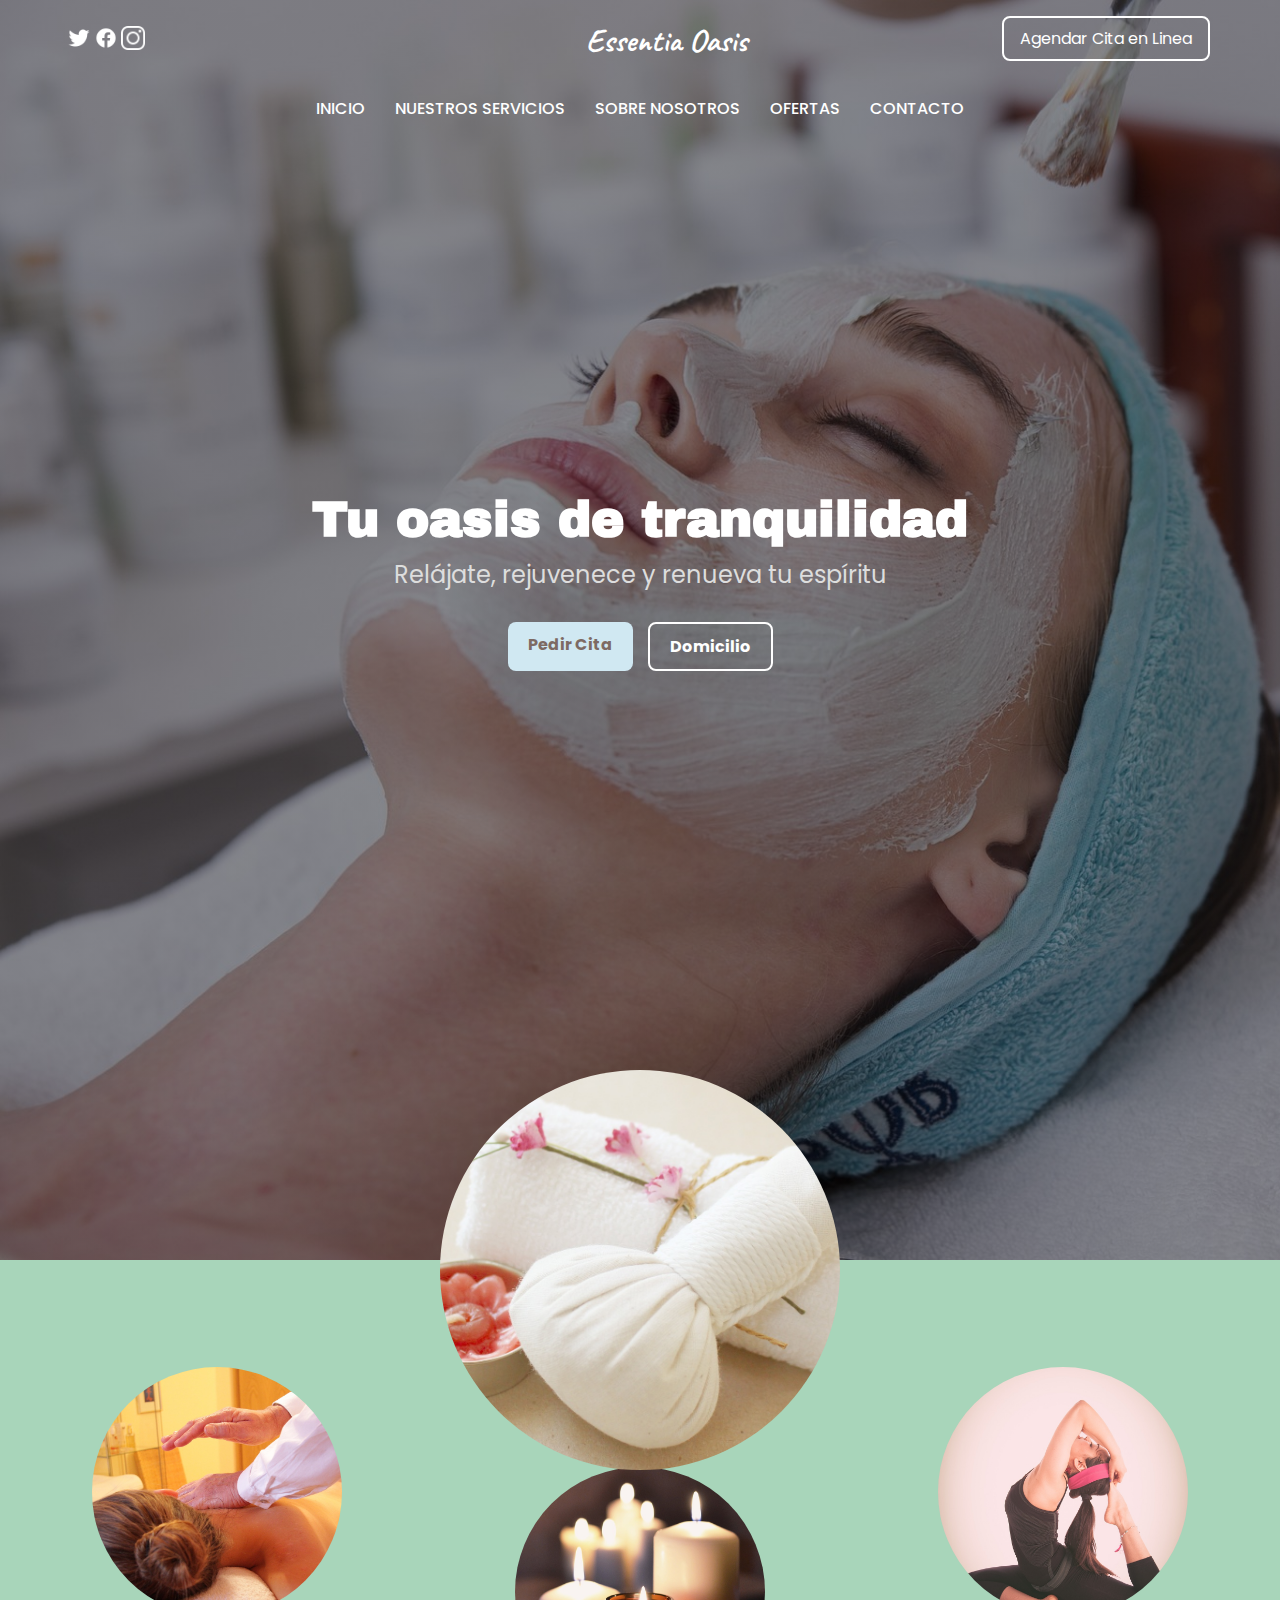
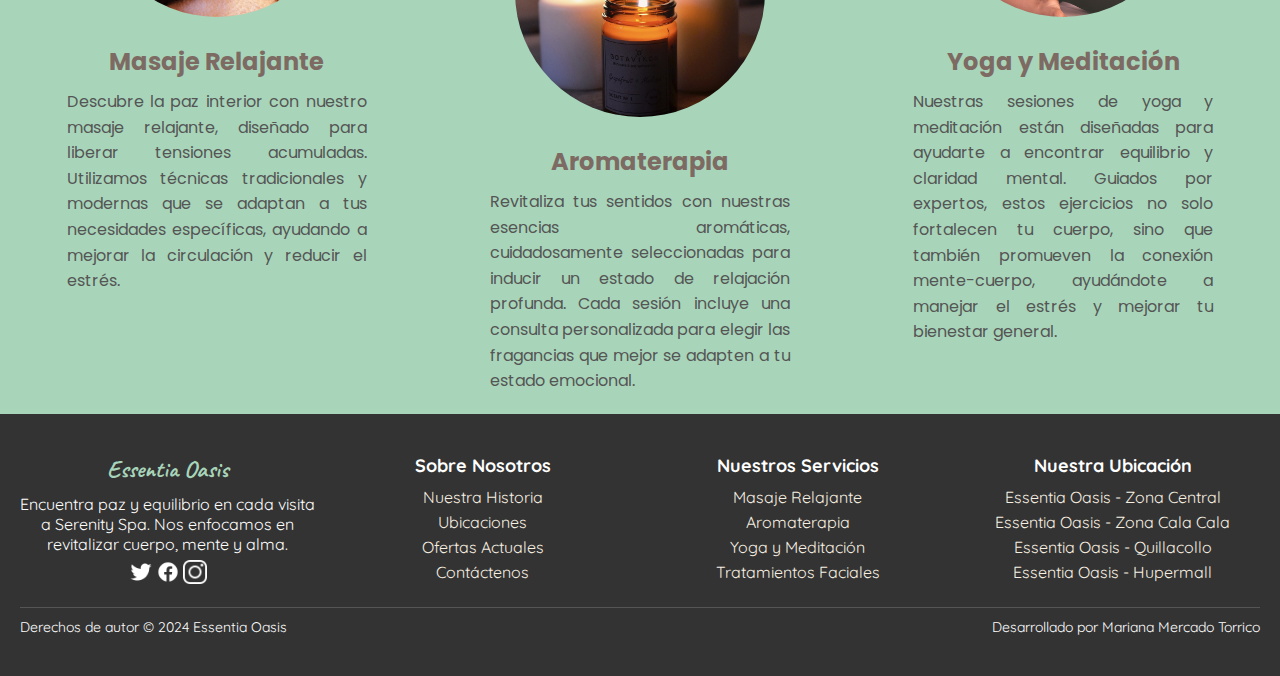
==== index.html @ 971d6ffe "termino del index con el footer agregado" ====
<!DOCTYPE html>
<html lang="en">
<head>
    <meta charset="UTF-8">
    <meta name="viewport" content="width=device-width, initial-scale=1.0">
    <title>SPA Centro de Bienestad</title>
    <link rel="stylesheet" href="css/style.css">
    <link rel="preconnect" href="https://fonts.googleapis.com">
    <link rel="preconnect" href="https://fonts.gstatic.com" crossorigin>
    <link href="https://fonts.googleapis.com/css2?family=Caveat:wght@400..700&family=Quicksand:wght@300&family=Zeyada&display=swap" rel="stylesheet">
    <link href="https://fonts.googleapis.com/css2?family=Poppins&family=Roboto:wght@700&display=swap" rel="stylesheet">  
    <link href="https://fonts.googleapis.com/css2?family=Anton&family=Archivo+Black&family=Caveat:wght@400..700&family=Quicksand:wght@300&family=Zeyada&display=swap" rel="stylesheet">
</head>
<body>
    <header>
        <div class="header-container">
            <div class="social-container">
                <a href="#" class="social-icon"><img src="/img/twitter.png" alt="Twitter"></a>
                <a href="#" class="social-icon"><img src="/img/facebook.png" alt="Facebook"></a>
                <a href="#" class="social-icon"><img src="/img/instagram.png" alt="Instagram"></a>
            </div>
            <div class="title-container">
                <h1>Essentia Oasis</h1>
            </div>
            <div class="appointment-container">
                <a href="#" class="appointment-button">Agendar Cita en Linea</a>
            </div>
        </div>

        <nav class="nav-container">
            <ul class="nav-menu">
                <li><a href="index.html">INICIO</a></li>
                <li><a href="servicios.html">NUESTROS SERVICIOS</a></li>
                <li><a href="about.html">SOBRE NOSOTROS</a></li>
                <li><a href="ofertas.html">OFERTAS</a></li>
                <li><a href="contact.html">CONTACTO</a></li>
            </ul>
        </nav>
        <div class="hero-container">
            <div class="hero-content">
                <h2>Tu oasis de tranquilidad</h2>
                <p>Relájate, rejuvenece y renueva tu espíritu</p>
                <div class="hero-buttons">
                    <a href="#" class="hero-button uno">Pedir Cita</a>
                    <a href="#" class="hero-button dos">Domicilio</a>
                </div>
            </div>
        </div>

    </header>
    <div class="circle-image-container">
        <img src="/img/spa-logo.jpg" alt="Imagen Circular De sales" class="circle-image">
    </div>
    
    <main class="main-container">
        <section class="services">
            <div class="service-item">
                <img src="/img/masajes.jpg" alt="Masaje corporal" class="service-image">
                <h3>Masaje Relajante</h3>
                <p>Descubre la paz interior con nuestro masaje relajante, diseñado para liberar tensiones acumuladas. Utilizamos técnicas tradicionales y modernas que se adaptan a tus necesidades específicas, ayudando a mejorar la circulación y reducir el estrés.</p>
            </div>
            <div class="service-item aromatherapy-service">
                <img src="/img/logo-circulo.jpg" alt="Velas aromaticas" class="service-image">
                <h3>Aromaterapia</h3>
                <p>Revitaliza tus sentidos con nuestras esencias aromáticas, cuidadosamente seleccionadas para inducir un estado de relajación profunda. Cada sesión incluye una consulta personalizada para elegir las fragancias que mejor se adapten a tu estado emocional.</p>
            </div>
            <div class="service-item">
                <img src="/img/yoga.jpg" alt="Yoga mujeres" class="service-image">
                <h3>Yoga y Meditación</h3>
                <p>Nuestras sesiones de yoga y meditación están diseñadas para ayudarte a encontrar equilibrio y claridad mental. Guiados por expertos, estos ejercicios no solo fortalecen tu cuerpo, sino que también promueven la conexión mente-cuerpo, ayudándote a manejar el estrés y mejorar tu bienestar general.</p>
            </div>
        </section>
    </main>

    <footer class="footer-container">
        <div class="footer-content">
            <div class="footer-about">
                <h3>Essentia Oasis</h3>
                <p>Encuentra paz y equilibrio en cada visita a Serenity Spa. Nos enfocamos en revitalizar cuerpo, mente y alma.</p>
                <div class="footer-social">
                    <a href="#" class="social-icon"><img src="/img/twitter.png" alt="Twitter"></a>
                    <a href="#" class="social-icon"><img src="/img/facebook.png" alt="Facebook"></a>
                    <a href="#" class="social-icon"><img src="/img/instagram.png" alt="Instagram"></a>
                </div>
            </div>
            <div class="footer-links">
                <h4>Sobre Nosotros</h4>
                <ul>
                    <li><a href="#">Nuestra Historia</a></li>
                    <li><a href="#">Ubicaciones</a></li>
                    <li><a href="#">Ofertas Actuales</a></li>
                    <li><a href="#">Contáctenos</a></li>
                </ul>
            </div>
            <div class="footer-services">
                <h4>Nuestros Servicios</h4>
                <ul>
                    <li><a href="#">Masaje Relajante</a></li>
                    <li><a href="#">Aromaterapia</a></li>
                    <li><a href="#">Yoga y Meditación</a></li>
                    <li><a href="#">Tratamientos Faciales</a></li>
                </ul>
            </div>
            <div class="footer-location">
                <h4>Nuestra Ubicación</h4>
                <ul>
                    <li>Essentia Oasis - Zona Central</li>
                    <li>Essentia Oasis - Zona Cala Cala</li>
                    <li>Essentia Oasis - Quillacollo</li>
                    <li>Essentia Oasis - Hupermall</li>
                </ul>
            </div>
        </div>
        <div class="footer-bottom">
            <p>Derechos de autor © 2024 Essentia Oasis</p>
            <p>Desarrollado por Mariana Mercado Torrico</p>
        </div>
    </footer>
    
</body>
</html>
---- css/style.css ----
* {
    margin: 0;
    padding: 0;
    box-sizing: border-box;
}

body {
    font-family: 'Poppins', sans-serif;
    background-color: #f4f4f4;
    color:#7D6A63;
    overflow-x: hidden; 
}

@media (max-width: 768px) {
    nav {
        flex-direction: column;
        align-items: center;
    }

    .main-container {
        padding: 10px;
    }
}
/*TODO LO QUE TIENE QUE VER CON EL HEADER*/
header {
    display: flex;
    flex-direction: column;
    justify-content: flex-start;
    height: 140vh; 
    background: linear-gradient(rgba(5,7,12,0.45),rgba(5,7,12,0.45)),url(/img/logo.jpg) no-repeat;
    background-size: cover;
    color: #fff;
    padding: 0; 
    position: relative;
}

.header-container {
    display: flex;
    align-items: center;
    justify-content: space-between;
    width: 100%; 
    padding: 0 70px; 
    box-sizing: border-box;
}


.social-container {
    display: flex;
    gap: 10px;
    flex: 0 0 auto;
    justify-content: flex-start;
    margin-top: 15px;
}
.social-icon {
    display: flex;
    align-items: center;
    justify-content: center;
    width: 17px; 
    height: 17px; 
}

.social-icon img {
    width: 100%; 
    height: 100%; 
}

.title-container {
    flex-grow: 1;
    display: flex;
    justify-content: center; 
    align-items: center;
    text-align: center;
    margin-top: 20px;
    font-family: 'Caveat', 'Zeyada', cursive;
    padding-left: 190px;
}

.appointment-container {
    flex: 0 0 auto;
    display: flex;
    justify-content: flex-end;
    margin-top: 15px;
}

.appointment-button {
    border: 2px solid #fff;
    padding: 8px 16px;
    color: #fff;
    text-decoration: none;
    transition: background-color 0.3s, color 0.3s;
    border-radius: 8px;
}

.appointment-button:hover {
    background-color: #fff;
    color: #333;
}

.nav-container {
    width: 100%;
    text-align: center;
    padding: 10px 0;
    margin-top: 10px;
}

.nav-menu {
    list-style: none;
    display: flex;
    justify-content: center;
    gap: 30px;
    margin-top: 15px;

}

.nav-menu li a {
    text-decoration: none;
    color: #fff;
    font-size: 16px;
    font-weight: 500;
    transition: color 0.3s;
}

.nav-menu li a:hover {
    color: #ddd;
}
.hero-content {
    position: relative;
    z-index: 2;
    text-align: center;
    display: flex;
    flex-direction: column;
    justify-content: center;
    align-items: center;
    height: 100vh; 
}

.hero-content h2 {
    font-size: 50px;
    color: #fff;
    font-family: 'Archivo Black', sans-serif;
    margin-bottom: 10px;
}

.hero-content p {
    font-size: 24px;
    color: #ddd;
    margin-bottom: 30px; 
}


.hero-buttons {
    display: flex;
    gap: 15px;
    justify-content: center;
}

.hero-button {
    padding: 10px 20px;
    text-decoration: none;
    color: #fff;
    font-weight: bold;
    transition: background-color 0.3s, color 0.3s;
    border-radius: 8px;
}

.hero-button.uno{
    background-color: #D0E8F2; 
    color: #7D6A63;
    border: none;
}

.hero-button.dos {
    background-color: transparent;
    border: 2px solid #fff;
}

.hero-button.dos:hover {
    background-color: #fff;
    color: #333;
}
/*Imagen circular*/
.circle-image-container {
    position: relative;
    z-index: 1; 
    text-align: center;
    margin-top: -190px; 
}

.circle-image {
    width: 400px; 
    height: 400px;
    border-radius: 50%; 
    object-fit: cover; 
}

.main-container {
    margin-top: -280px; 
    padding: 20px;
    background-color: #A8D5BA;
}
/* Servicios */
.services {
    display: flex;
    flex-wrap: wrap; 
    justify-content: space-around;
    align-items: flex-start;
    margin-top: 150px;
    gap: 30px; 
    background-color: #A8D5BA;
}
.service-image {
    width: 250px;
    height: 250px;
    border-radius: 50%;
    object-fit: cover;
    margin-bottom: 20px;
}
.aromatherapy-service {
    margin-top: 100px;
}

.service-item {
    text-align: center;
    max-width: 300px; 
}

.service-item h3 {
    font-size: 1.5rem;
    margin-bottom: 10px;
}

.service-item p {
    font-size: 1rem;
    color: #555;
    text-align: justify; 
    line-height: 1.6; 
}

.social-icon img {
    width: 24px;
    height: 24px;
}
/*footer*/
.footer-container {
    background-color: #333;
    color: #ffffff;
    padding: 40px 20px;
    font-family: 'Quicksand', sans-serif;
}
.footer-about h3 {
    
    color: #A8D5BA; 
}

.footer-content {
    display: flex;
    justify-content: space-around;
    flex-wrap: wrap;
    gap: 20px;
}

.footer-about, .footer-links, .footer-services, .footer-location {
    flex: 1 1 200px;
    text-align: center;
}

.footer-about h3 {
    font-family: 'Caveat', cursive;
    font-size: 24px;
    margin-bottom: 10px;
}

.footer-social {
    margin-top: 10px;
}

.footer-social .social-icon img {
    width: 24px;
    height: 24px;
    margin: 0 5px;
}

.footer-links h4, .footer-services h4, .footer-location h4 {
    font-size: 18px;
    margin-bottom: 10px;
}

.footer-links ul, .footer-services ul, .footer-location ul {
    list-style: none;
    padding: 0;
}

.footer-links ul li, .footer-services ul li, .footer-location ul li {
    margin-bottom: 5px;
}

.footer-links ul li a, .footer-services ul li a, .footer-location ul li {
    color: #F7EFE1;
    text-decoration: none;
    transition: color 0.3s;
}

.footer-links ul li a:hover, .footer-services ul li a:hover {
    color: #F7EFE1;
}
.footer-bottom {
    display: flex;
    justify-content: space-between;
    border-top: 1px solid #555;
    padding-top: 10px;
    margin-top: 20px;
    font-size: 14px;
}
.footer-social {
    display: flex;
    justify-content: center;
    gap: 10px; 
    margin-top: 10px;
}

.footer-social .social-icon img {
    width: 24px;
    height: 24px;
}
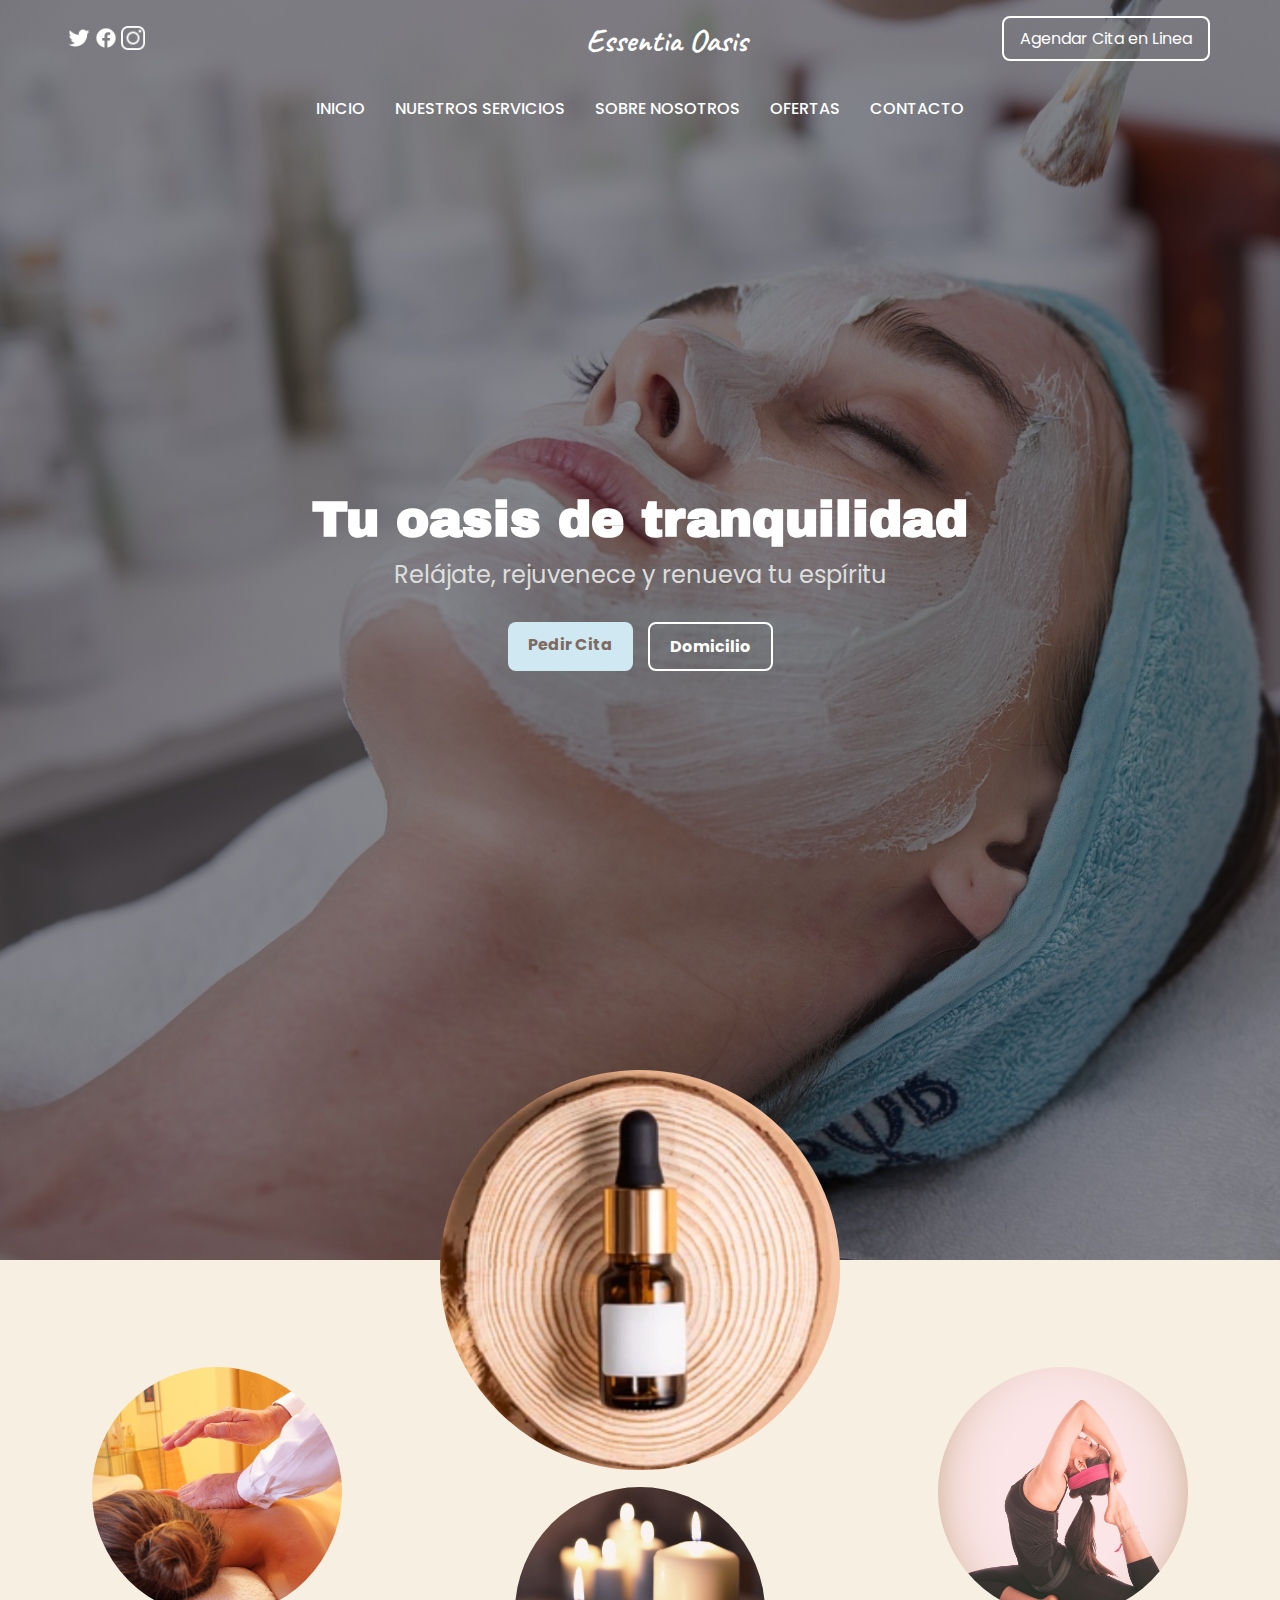
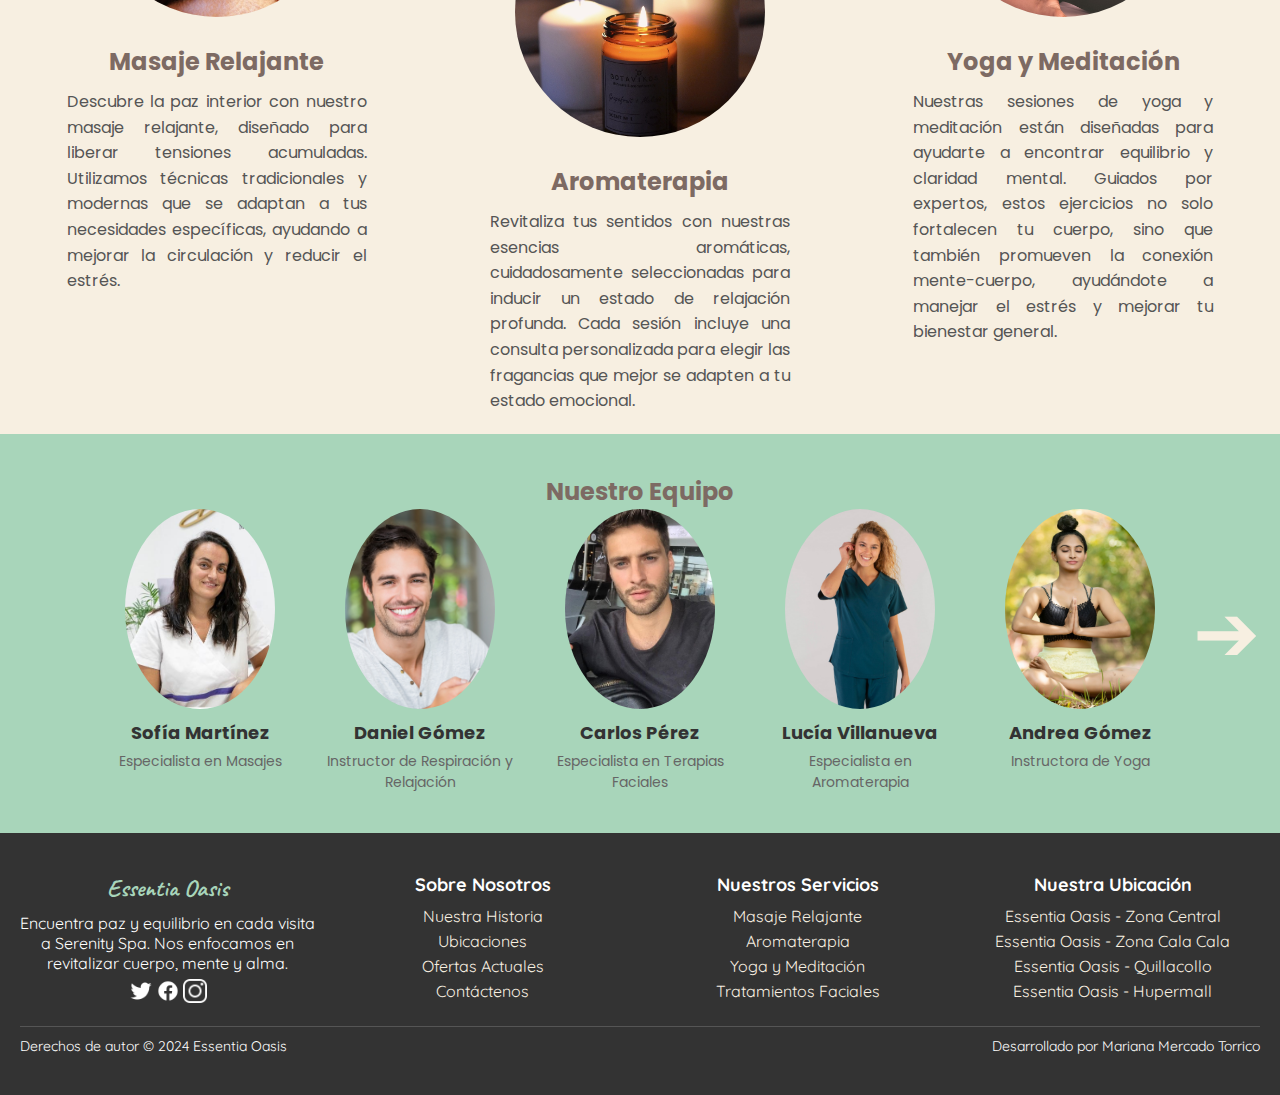
==== commit 21358e64: "responsividad" ====
--- a/index.html
+++ b/index.html
@@ -31,8 +31,8 @@
             <ul class="nav-menu">
                 <li><a href="index.html">INICIO</a></li>
                 <li><a href="servicios.html">NUESTROS SERVICIOS</a></li>
-                <li><a href="about.html">SOBRE NOSOTROS</a></li>
-                <li><a href="ofertas.html">OFERTAS</a></li>
+                <li><a href="#">SOBRE NOSOTROS</a></li>
+                <li><a href="#">OFERTAS</a></li>
                 <li><a href="contact.html">CONTACTO</a></li>
             </ul>
         </nav>
@@ -49,7 +49,7 @@
 
     </header>
     <div class="circle-image-container">
-        <img src="/img/spa-logo.jpg" alt="Imagen Circular De sales" class="circle-image">
+        <img src="/img/aceite.png" alt="Imagen Circular De sales" class="circle-image">
     </div>
     
     <main class="main-container">
@@ -71,7 +71,37 @@
             </div>
         </section>
     </main>
-
+    <section class="team">
+        <h2>Nuestro Equipo</h2>
+        <div class="team-container">
+            <div class="team-member">
+                <img src="img/img-masajista.jpg" alt="Terapeuta especialista">
+                <h3>Sofía Martínez</h3>
+                <p>Especialista en Masajes</p>
+            </div>
+            <div class="team-member">
+                <img src="img/respiración.jpg" alt="Daniel Gómez">
+                <h3>Daniel Gómez</h3>
+                <p>Instructor de Respiración y Relajación</p>
+            </div>
+            <div class="team-member">
+                <img src="/img/terapiasFaciales.jpg" alt="Carlos Pérez">
+                <h3>Carlos Pérez</h3>
+                <p>Especialista en Terapias Faciales</p>
+            </div>
+            <div class="team-member">
+                <img src="img/aromatic.jpg" alt="Lucía Villanueva">
+                <h3>Lucía Villanueva</h3>
+                <p>Especialista en Aromaterapia</p>
+            </div>
+            <div class="team-member">
+                <img src="img/yoga2.jpg" alt="Instructora de yoga">
+                <h3>Andrea Gómez</h3>
+                <p>Instructora de Yoga</p>
+            </div>
+        </div>
+        <div class="arrow-decorative">➔</div>
+    </section>
     <footer class="footer-container">
         <div class="footer-content">
             <div class="footer-about">
--- a/css/style.css
+++ b/css/style.css
@@ -20,6 +20,18 @@
     .main-container {
         padding: 10px;
     }
+    .team-member {
+        max-width: 150px;
+    }
+
+    .team-member img {
+        width: 100px;
+        height: 100px;
+    }
+    .arrow-decorative {
+        font-size: 60px;
+        right: 10px;
+    }
 }
 /*TODO LO QUE TIENE QUE VER CON EL HEADER*/
 header {
@@ -196,7 +208,7 @@
 .main-container {
     margin-top: -280px; 
     padding: 20px;
-    background-color: #A8D5BA;
+    background-color: #F7EFE1;
 }
 /* Servicios */
 .services {
@@ -206,7 +218,7 @@
     align-items: flex-start;
     margin-top: 150px;
     gap: 30px; 
-    background-color: #A8D5BA;
+    background-color: #F7EFE1;
 }
 .service-image {
     width: 250px;
@@ -216,7 +228,7 @@
     margin-bottom: 20px;
 }
 .aromatherapy-service {
-    margin-top: 100px;
+    margin-top: 120px;
 }
 
 .service-item {
@@ -240,6 +252,53 @@
     width: 24px;
     height: 24px;
 }
+.team{
+    background-color:#A8D5BA ;
+    padding: 40px 20px;
+    text-align: center;
+    position: relative;
+}
+.team-container{
+    display: flex;
+    flex-wrap: wrap;
+    gap: 20px;
+    justify-content: center;
+}
+.team-member {
+    flex: 1 1 150px; 
+    max-width: 200px; 
+    text-align: center;
+}
+
+.team-member img {
+    width: 150px;
+    height: 200px;
+    border-radius: 50%;
+    object-fit: cover;
+    margin-bottom: 10px;
+    display: block; 
+    margin: 0 auto 10px;
+}
+
+.team-member h3 {
+    font-size: 18px;
+    color: #333;
+    margin-bottom: 5px;
+}
+
+.team-member p {
+    font-size: 14px;
+    color: #666;
+}
+.arrow-decorative {
+    position: absolute;
+    right: 20px;
+    top: 50%;
+    font-size: 80px;
+    color: #F7EFE1;
+    transform: translateY(-50%); 
+}
+
 /*footer*/
 .footer-container {
     background-color: #333;
